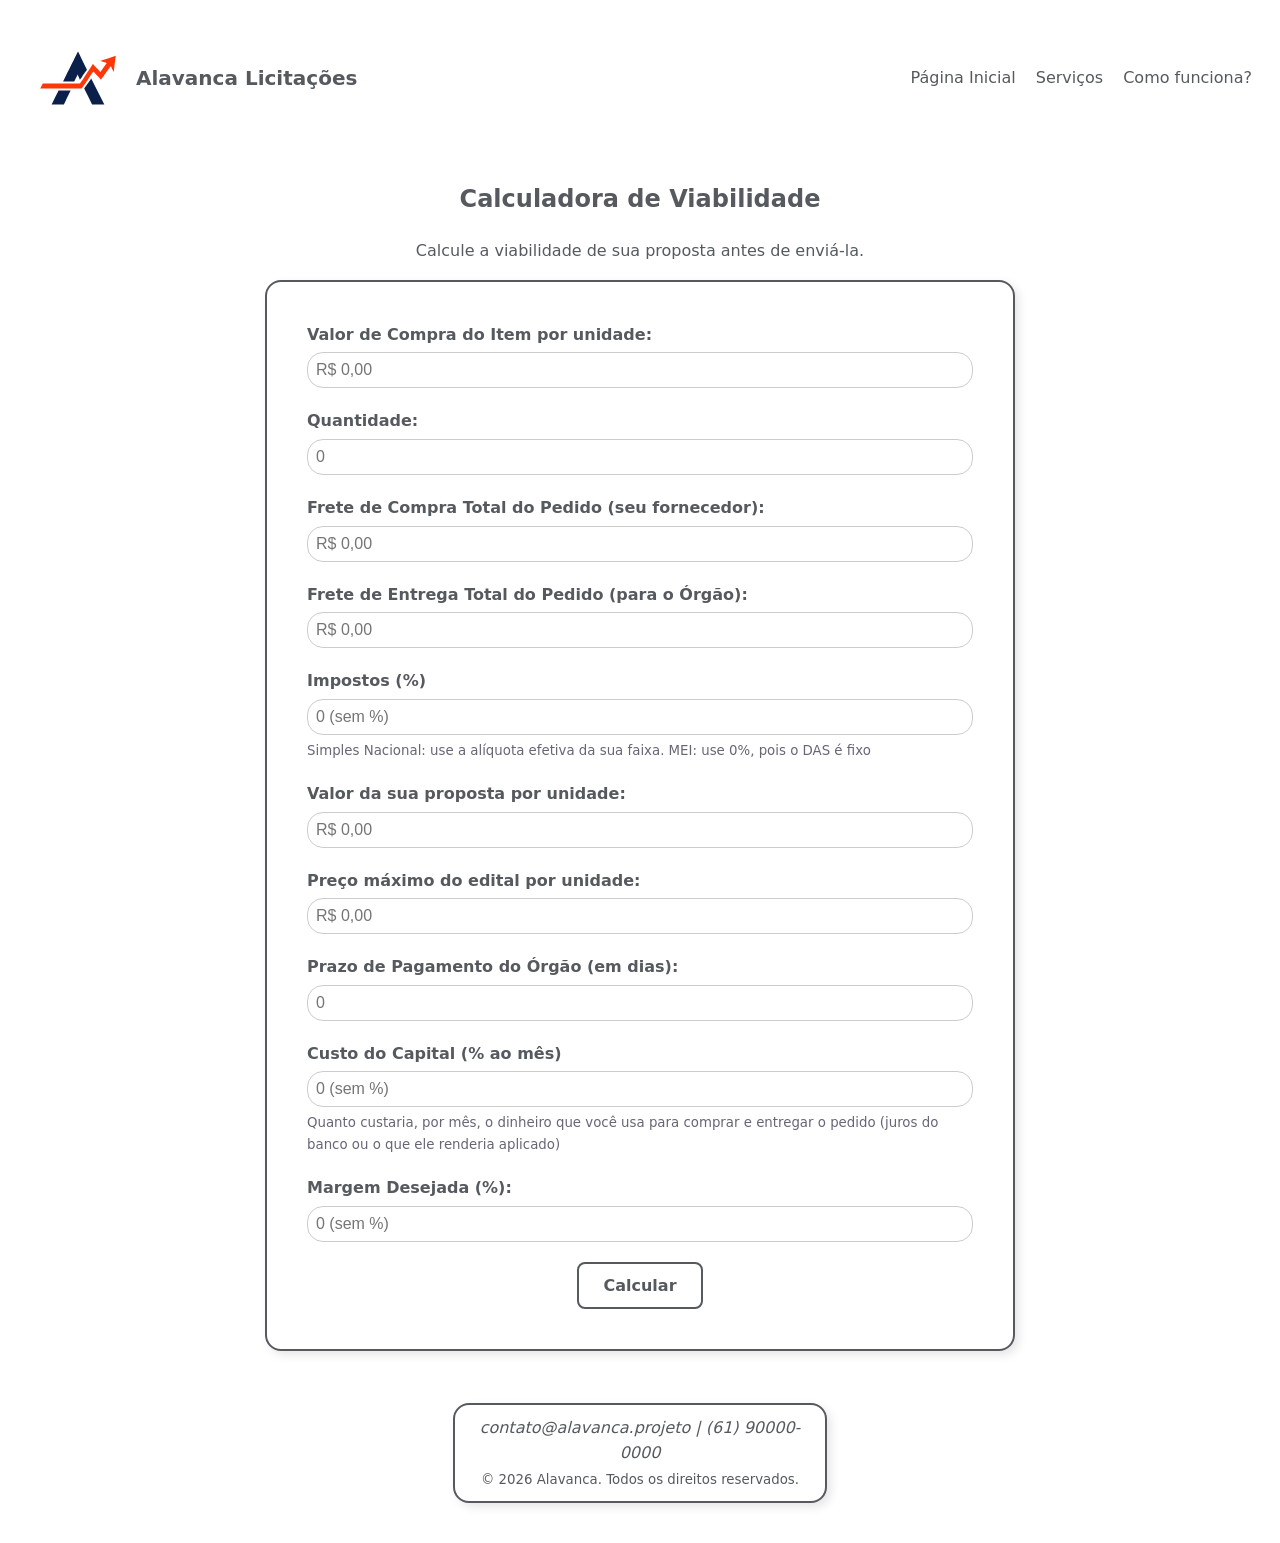
==== Atividade HTML, CSS e JS/Projeto_Alavanca/calculadora.html @ 93dbbd78 "Migrando atividades do Drive para o GitHub" ====
<!DOCTYPE html>
<html lang="pt-br">
<head>
    <meta charset="UTF-8">
    <meta name="viewport" content="width=device-width, initial-scale=1.0">
    <link rel="icon" href="alavanca_favicon.svg" type="image/svg+xml">
    <title>Calculadora - Alavanca</title>
    <link rel="stylesheet" href="style.css">
</head>
<body>
    <header>
        <a href="index.html" class="marca">
            <img src="alavanca_favicon.svg" alt="Logo Alavanca" width="100">
            <span>Alavanca Licitações</span>
        </a>
        <nav aria-label="Menu principal">
            <ul>
                <li><a href="index.html">Página Inicial</a></li>
                <li><a href="servicos.html">Serviços</a></li>
                <li><a href="como_funciona.html">Como funciona?</a></li>
            </ul>
        </nav>
    </header>
    <main>
        <section>
            <h1>Calculadora de Viabilidade</h1>
            <p>Calcule a viabilidade de sua proposta antes de enviá-la.</p>
            <form class="form-calculadora">
                <div class="campos-calculadora">
                    <label for="valor-compra">Valor de Compra do Item por unidade:</label>
                    <input type="number" id="valor-compra" step="0.01" min="0" placeholder="R$ 0,00">
                </div>
                <div class="campos-calculadora">
                    <label for="quantidade">Quantidade:</label>
                    <input type="number" id="quantidade" step="1" min="1" placeholder="0">
                </div>
                <div class="campos-calculadora">
                    <label for="frete-compra">Frete de Compra Total do Pedido (seu fornecedor):</label>
                    <input type="number" id="frete-compra" step="0.01" min="0" placeholder="R$ 0,00">
                </div>
                <div class="campos-calculadora">
                    <label for="frete-entrega">Frete de Entrega Total do Pedido (para o Órgão):</label>
                    <input type="number" id="frete-entrega" step="0.01" min="0" placeholder="R$ 0,00">
                </div>
                <div class="campos-calculadora">
                    <label for="impostos">Impostos (%)</label>
                    <input type="number" id="impostos" step="0.01" min="0" placeholder="0 (sem %)">
                    <small>Simples Nacional: use a alíquota efetiva da sua faixa. MEI: use 0%, pois o DAS é fixo </small>
                </div>
                <div class="campos-calculadora">
                    <label for="valor-proposta">Valor da sua proposta por unidade:</label>
                    <input type="number" id="valor-proposta" step="0.01" min="0" placeholder="R$ 0,00">
                </div>
                <div class="campos-calculadora">
                    <label for="preco-max-edital">Preço máximo do edital por unidade:</label>
                    <input type="number" id="preco-max-edital" step="0.01" min="0" placeholder="R$ 0,00">
                </div>
                <div class="campos-calculadora">
                    <label for="prazo-pagamento">Prazo de Pagamento do Órgão (em dias):</label>
                    <input type="number" id="prazo-pagamento" step="1" min="0" placeholder="0">
                </div>
                <div class="campos-calculadora">
                    <label for="custo-capital">Custo do Capital (% ao mês)</label>
                    <input type="number" id="custo-capital" step="0.01" min="0" placeholder="0 (sem %)">
                    <small>Quanto custaria, por mês, o dinheiro que você usa para comprar e entregar o pedido (juros do banco ou o que ele renderia aplicado)</small>
                </div>
                <div class="campos-calculadora">
                    <label for="margem-desejada">Margem Desejada (%):</label>
                    <input type="number" id="margem-desejada" step="0.01" min="0" placeholder="0 (sem %)">
                </div>
                <div class="botao-calcular">
                    <button type="button" onclick="calcularViabilidade()" class="botao">Calcular</button>
                </div>
                <div id="resultado" class="resultado"></div>
            </form>
        </section>
    </main>
    <footer><address>contato@alavanca.projeto | (61) 90000-0000</address>
        <small>© 2026 Alavanca. Todos os direitos reservados.</small>
    </footer>
    <script src="script.js"></script>
</body>
</html>
---- Atividade HTML, CSS e JS/Projeto_Alavanca/style.css ----
body {
    background-color: white;
    color: #565a5f;
    font-family: system-ui, -apple-system, BlinkMacSystemFont, 'Segoe UI', Roboto, Oxygen, Ubuntu, Cantarell, 'Open Sans', 'Helvetica Neue', sans-serif;
    line-height: 1.6;
}
header {
    display: flex;
    justify-content: space-between;
    align-items: center;
    padding: 20px;
}
.marca {
    display: flex;
    align-items: center;
    gap: 8px;
    text-decoration: none;
    color: #565a5f;
    font-weight: bold;
    font-size: 20px;
}
nav ul {
    list-style: none;
    display: flex;
    gap: 20px;
    margin: 0;
    padding: 0;
}
nav a {
    color: #565a5f;
    text-decoration: none;
}
.botoes {
    display: flex;
    justify-content: center;
    gap: 16px;
    flex-wrap: wrap;
}
.botao {
    display: inline-block;
    padding: 12px 24px;
    max-width: 400px;
    background-color: transparent;
    border: 2px solid #565a5f;
    color: #565a5f;
    text-decoration: none;
    font-weight: bold;
    border-radius: 8px;
    font-family: inherit;
    font-size: 1rem;
    cursor: pointer;
}
.botao:hover {
    background-color: #565a5f;
    color: white;
}
section {
    text-align: center;
    padding: 12px 24px;
    max-width: 750px;
    margin: 0 auto;
}
section ul{
    list-style: none;
    margin: 0;
    padding: 0;  
}
footer {
    text-align: center;
    background-color: white;
    color: #565a5f;
    padding: 10px;
    margin: auto;
    margin-top: 40px;
    margin-bottom: 40px;
    border: 2px solid #565a5f;
    border-radius: 16px;
    max-width: 350px;
    box-shadow: 4px 4px 10px rgba(0, 0, 0, 0.1);
}
.card {
    border: 2px solid #565a5f;
    border-radius: 16px;
    padding: 20px;
    text-align: left;
    width: 48%;
    box-sizing: border-box;
    box-shadow: 4px 4px 10px rgba(0, 0, 0, 0.1);
}
.servicos {
    display: flex;
    flex-wrap: wrap;
    justify-content: center;
    gap: 20px;
}
.etapas, .form-calculadora {
    text-align: left;
    border: 2px solid #565a5f;
    border-radius: 16px;
    box-shadow: 4px 4px 10px rgba(0, 0, 0, 0.1);
    padding: 40px;
    box-sizing: border-box;
}
.campos-calculadora {
    margin-bottom: 20px;
}
.campos-calculadora input {
    width: 100%;
    box-sizing: border-box;
    padding: 8px;
    border: 1px solid #ccc;
    border-radius: 16px;
    font-size: 1rem;
}
.campos-calculadora label {
    display: block;
    font-weight: bold;
    margin-bottom: 5px;
}
.campos-calculadora small {
    display: block;
    margin-top: 5px;
    color: #667;
}
.resultado {
    margin-top: 20px;
    padding: 10px;
    border-radius: 8px;
    background-color: #f9f9f9;
}
.resultado:empty {
    display: none;
    text-align: left;
}
.botao-calcular {
    text-align: center;
    margin-top: 20px;
}
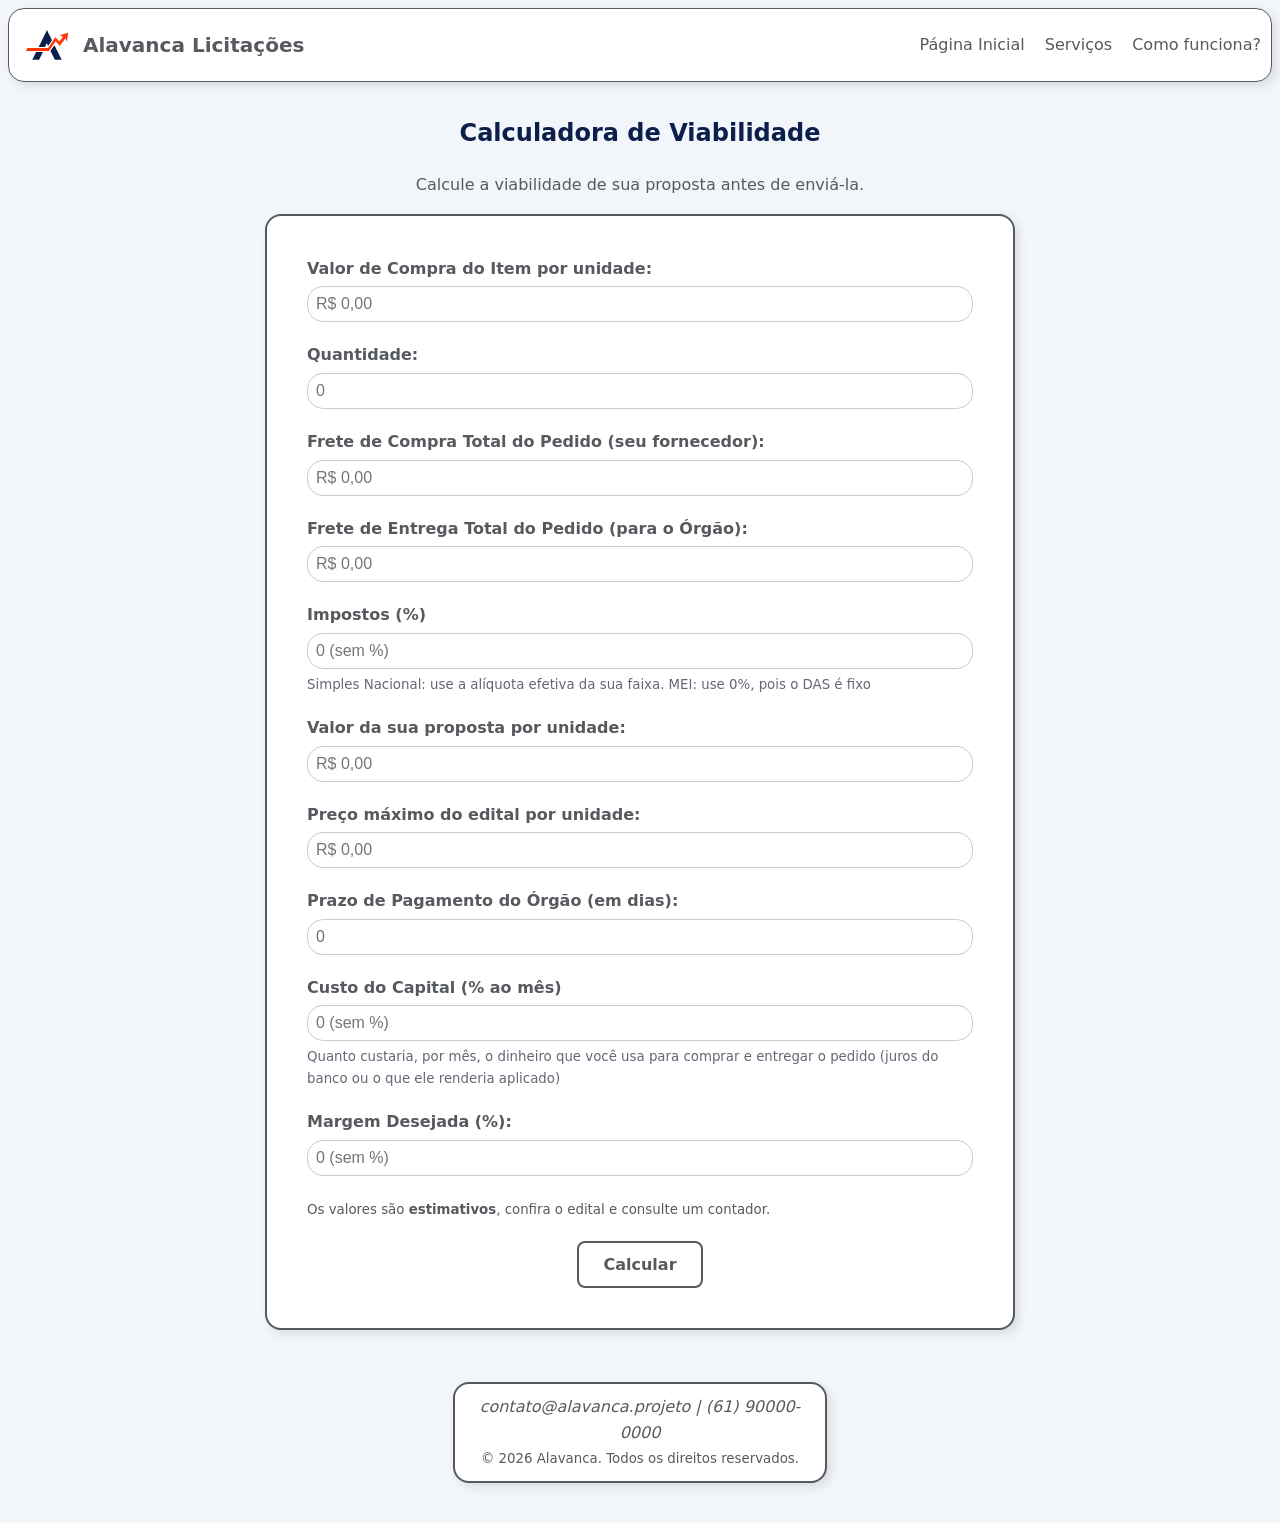
==== commit 74ee1f5a: "Inclusão de carrossel, sombreamento e mudança na paleta de cores." ====
--- a/Atividade HTML, CSS e JS/Projeto_Alavanca/calculadora.html
+++ b/Atividade HTML, CSS e JS/Projeto_Alavanca/calculadora.html
@@ -10,7 +10,7 @@
 <body>
     <header>
         <a href="index.html" class="marca">
-            <img src="alavanca_favicon.svg" alt="Logo Alavanca" width="100">
+            <img src="alavanca_favicon.svg" alt="Logo Alavanca" width="56">
             <span>Alavanca Licitações</span>
         </a>
         <nav aria-label="Menu principal">
@@ -68,6 +68,7 @@
                     <label for="margem-desejada">Margem Desejada (%):</label>
                     <input type="number" id="margem-desejada" step="0.01" min="0" placeholder="0 (sem %)">
                 </div>
+                <div><small>Os valores são <strong>estimativos</strong>, confira o edital e consulte um contador.</small></div>
                 <div class="botao-calcular">
                     <button type="button" onclick="calcularViabilidade()" class="botao">Calcular</button>
                 </div>
--- a/Atividade HTML, CSS e JS/Projeto_Alavanca/style.css
+++ b/Atividade HTML, CSS e JS/Projeto_Alavanca/style.css
@@ -1,5 +1,10 @@
+:root {
+    --azul: #0B1F4B;
+    --laranja: #FE3708;
+    --fundo-claro: #F2F5FA;
+}
 body {
-    background-color: white;
+    background-color: var(--fundo-claro);
     color: #565a5f;
     font-family: system-ui, -apple-system, BlinkMacSystemFont, 'Segoe UI', Roboto, Oxygen, Ubuntu, Cantarell, 'Open Sans', 'Helvetica Neue', sans-serif;
     line-height: 1.6;
@@ -8,7 +13,23 @@
     display: flex;
     justify-content: space-between;
     align-items: center;
-    padding: 20px;
+    padding: 8px 10px;
+    position: sticky;
+    top: 0;
+    background-color: white;
+    z-index: 10;
+    box-shadow: 4px 4px 10px rgba(0, 0, 0, 0.1);
+    border: 1px solid #565a5f;
+    border-radius: 16px;
+}
+h1, h2{
+    color: var(--azul);
+}
+nav a:hover {
+    color: var(--laranja);
+}
+.card, carrossel, .etapas, .form-calculadora {
+    background-color: white;
 }
 .marca {
     display: flex;
@@ -49,10 +70,12 @@
     font-family: inherit;
     font-size: 1rem;
     cursor: pointer;
+    transition: background-color 0.3s;
 }
 .botao:hover {
     background-color: #565a5f;
     color: white;
+    box-shadow: inset;
 }
 section {
     text-align: center;
@@ -81,11 +104,16 @@
 .card {
     border: 2px solid #565a5f;
     border-radius: 16px;
+    box-shadow: 4px 4px 10px rgba(0, 0, 0, 0.1);
     padding: 20px;
     text-align: left;
     width: 48%;
     box-sizing: border-box;
-    box-shadow: 4px 4px 10px rgba(0, 0, 0, 0.1);
+    transition: transform 0.3s ease, box-shadow 0.3s ease;
+}
+.card:hover {
+    transform: translateY(-5px);
+    box-shadow: 6px 6px 15px rgba(0, 0, 0, 0.2);
 }
 .servicos {
     display: flex;
@@ -135,4 +163,21 @@
 .botao-calcular {
     text-align: center;
     margin-top: 20px;
+}
+.carrossel {
+    overflow: hidden;
+    border: 2px solid #565a5f;
+    border-radius: 16px;
+    box-shadow: 4px 4px 10px rgba(0, 0, 0, 0.1);
+    background-color: white;
+}
+.faixa {
+    display: flex;
+    transition: transform 0.5s ease-in-out;
+}
+.slide {
+    min-width: 100%;
+    box-sizing: border-box;
+    padding: 20px;
+    text-align: center;
 }
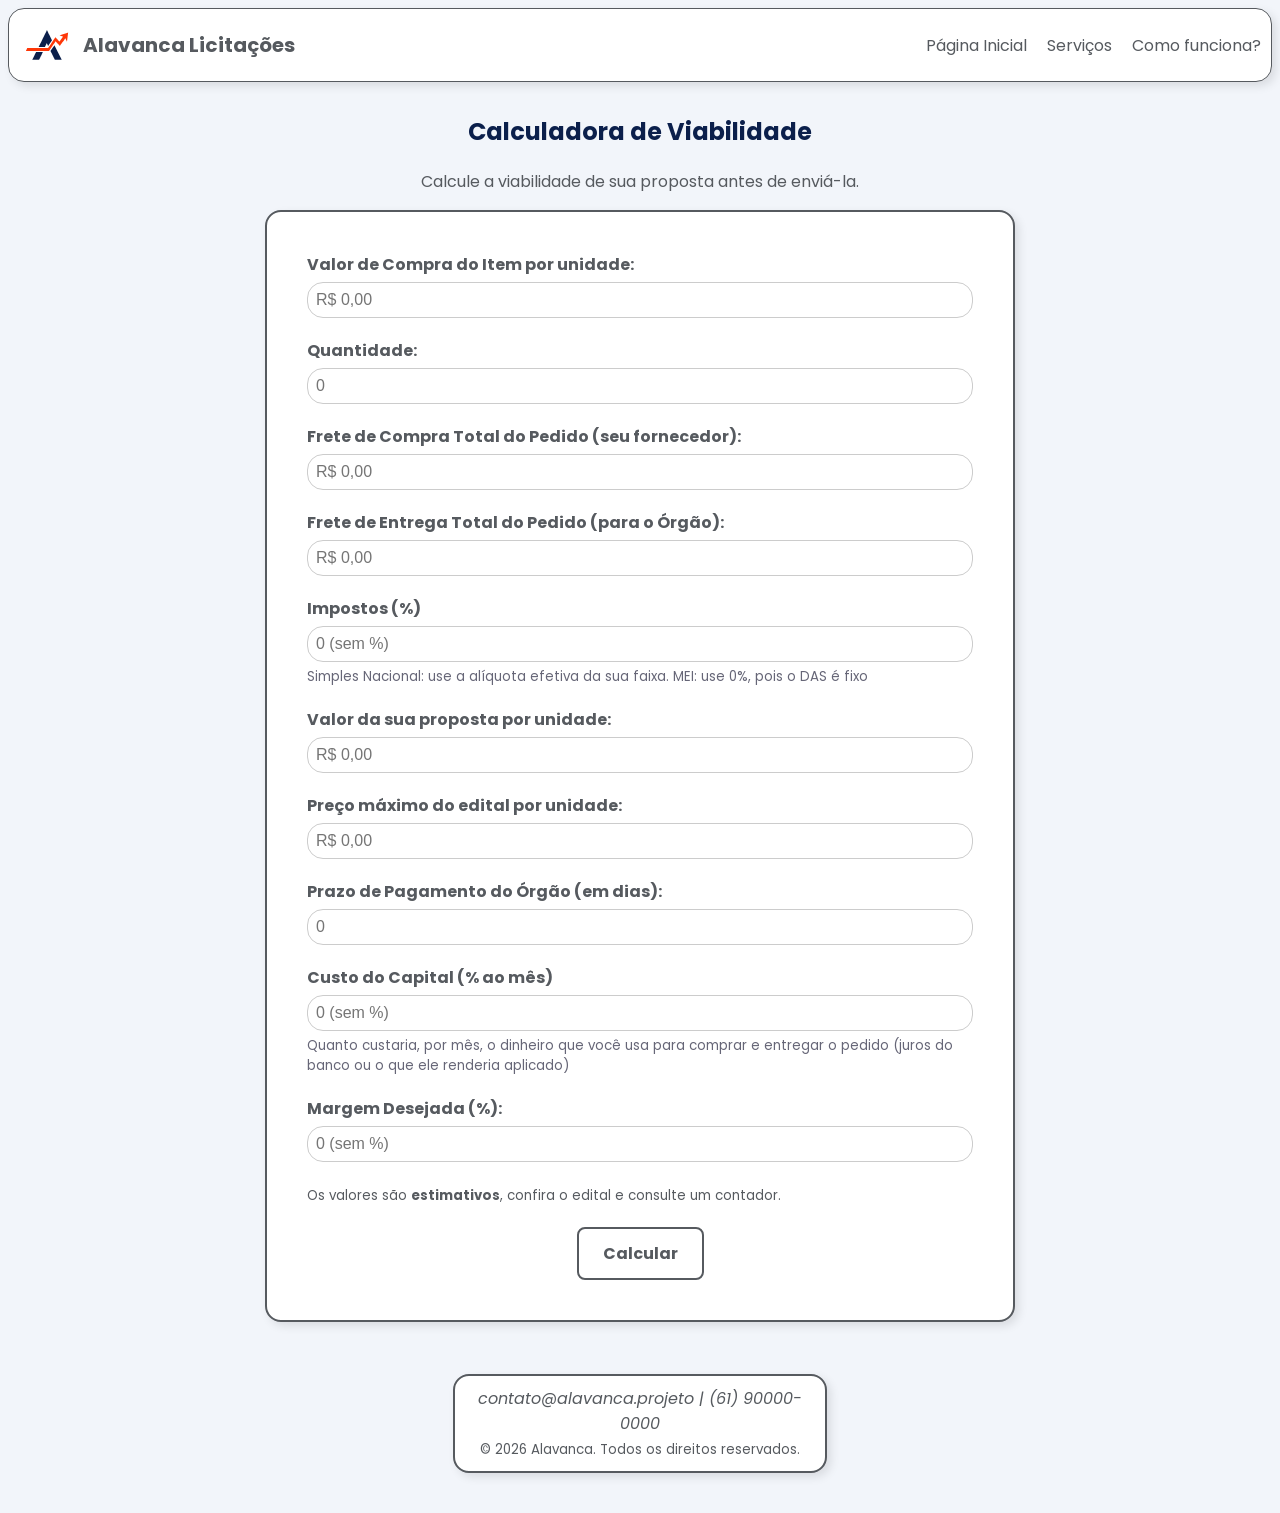
==== commit 22713197: "Aprimora botão do carrossel e substitui fonte" ====
--- a/Atividade HTML, CSS e JS/Projeto_Alavanca/calculadora.html
+++ b/Atividade HTML, CSS e JS/Projeto_Alavanca/calculadora.html
@@ -5,6 +5,9 @@
     <meta name="viewport" content="width=device-width, initial-scale=1.0">
     <link rel="icon" href="alavanca_favicon.svg" type="image/svg+xml">
     <title>Calculadora - Alavanca</title>
+    <link rel="preconnect" href="https://fonts.googleapis.com">
+    <link rel="preconnect" href="https://fonts.gstatic.com" crossorigin>
+    <link href="https://fonts.googleapis.com/css2?family=Poppins:ital,wght@0,100;0,200;0,300;0,400;0,500;0,600;0,700;0,800;0,900;1,100;1,200;1,300;1,400;1,500;1,600;1,700;1,800;1,900&display=swap" rel="stylesheet">
     <link rel="stylesheet" href="style.css">
 </head>
 <body>
--- a/Atividade HTML, CSS e JS/Projeto_Alavanca/style.css
+++ b/Atividade HTML, CSS e JS/Projeto_Alavanca/style.css
@@ -6,8 +6,7 @@
 body {
     background-color: var(--fundo-claro);
     color: #565a5f;
-    font-family: system-ui, -apple-system, BlinkMacSystemFont, 'Segoe UI', Roboto, Oxygen, Ubuntu, Cantarell, 'Open Sans', 'Helvetica Neue', sans-serif;
-    line-height: 1.6;
+    font-family: 'Poppins', sans-serif;
 }
 header {
     display: flex;
@@ -24,6 +23,10 @@
 }
 h1, h2{
     color: var(--azul);
+    font-family: 'Poppins', sans-serif;
+}
+h3 {
+    font-family: 'Poppins', sans-serif;
 }
 nav a:hover {
     color: var(--laranja);
@@ -171,6 +174,9 @@
     box-shadow: 4px 4px 10px rgba(0, 0, 0, 0.1);
     background-color: white;
 }
+.area-carrossel {
+    position: relative;
+}
 .faixa {
     display: flex;
     transition: transform 0.5s ease-in-out;
@@ -180,4 +186,28 @@
     box-sizing: border-box;
     padding: 20px;
     text-align: center;
+}
+.seta {
+    width: 40px;
+    height: 40px;
+    border-radius: 50%;
+    background-color: var(--azul);
+    color: white;
+    border: none;
+    font-size: 1.2rem;
+    cursor: pointer;
+    transition: background-color 0.3s;
+    position: absolute;
+    top: 50%;
+    transform: translateY(-50%);
+    z-index: 5;
+}
+.seta:hover {
+    background-color: var(--laranja);
+}
+.seta-esquerda {
+    left: -20px;
+}
+.seta-direita {
+    right: -20px;
 }
